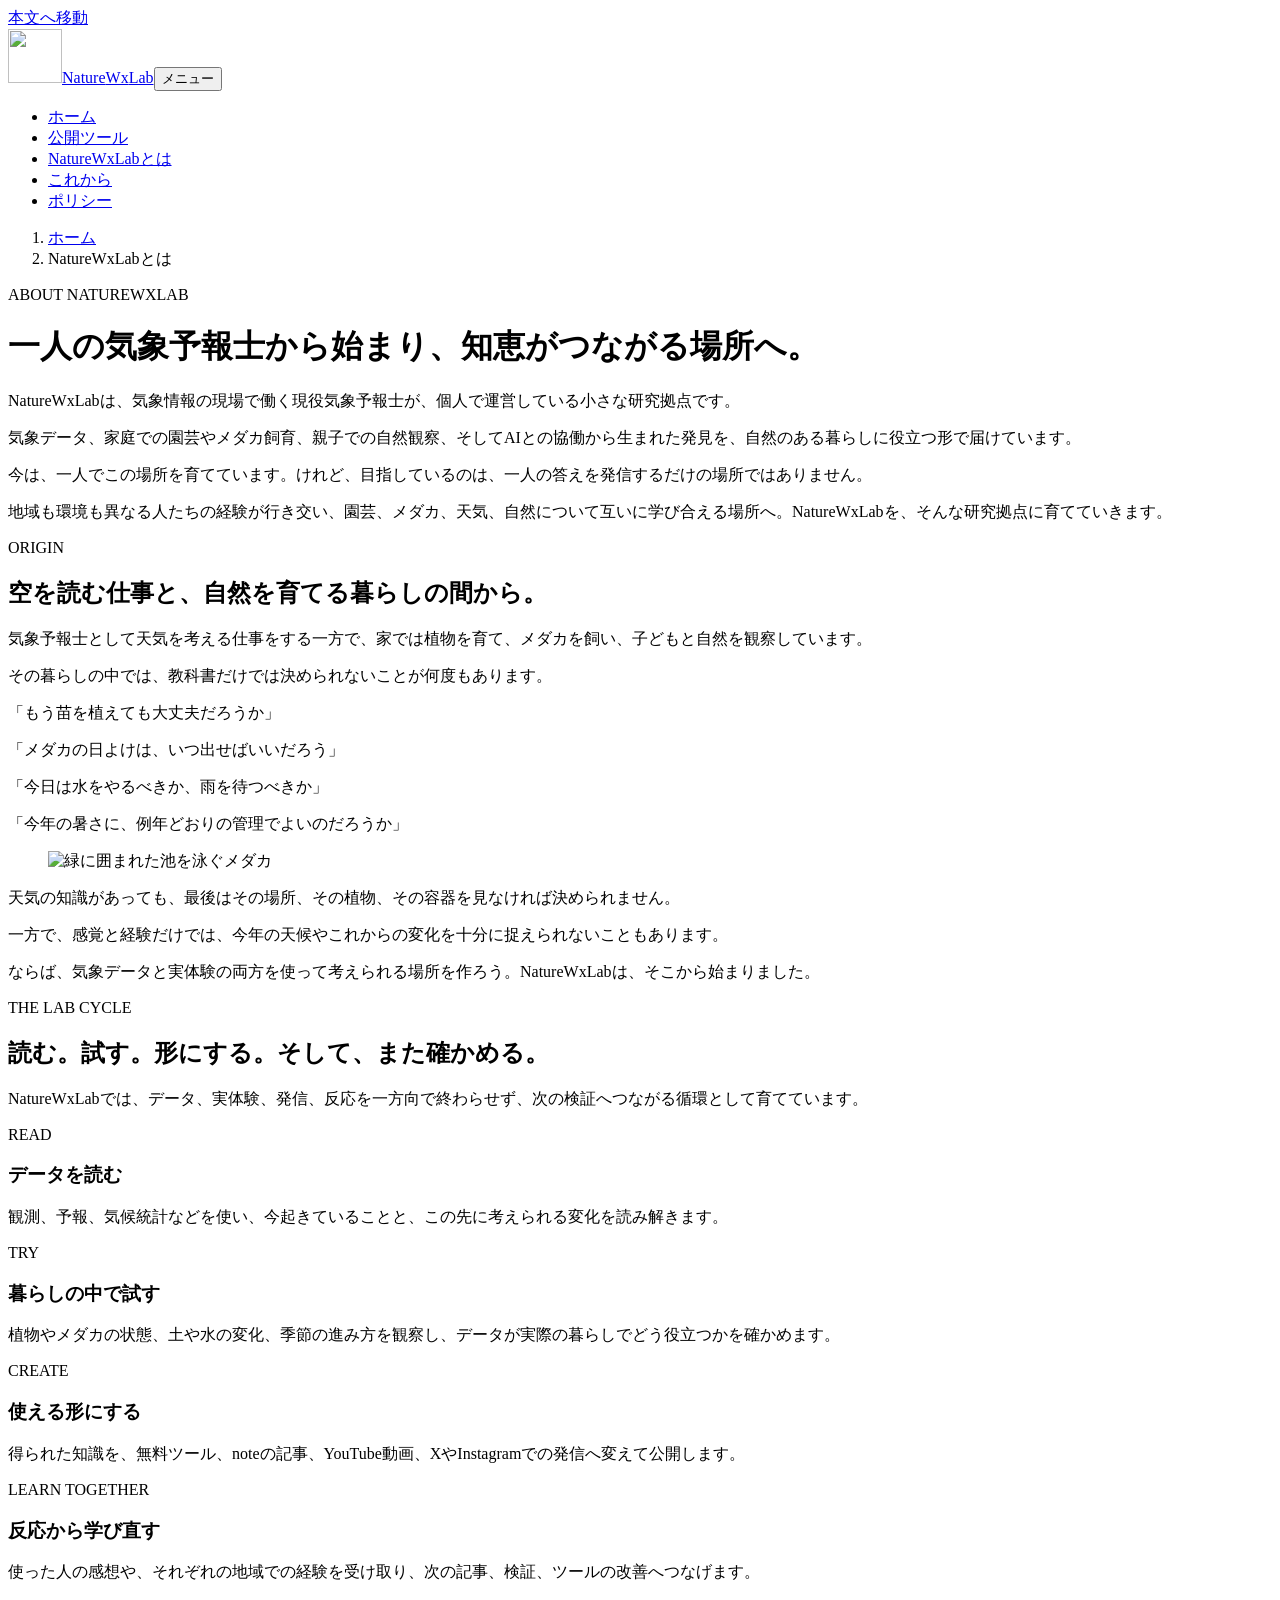
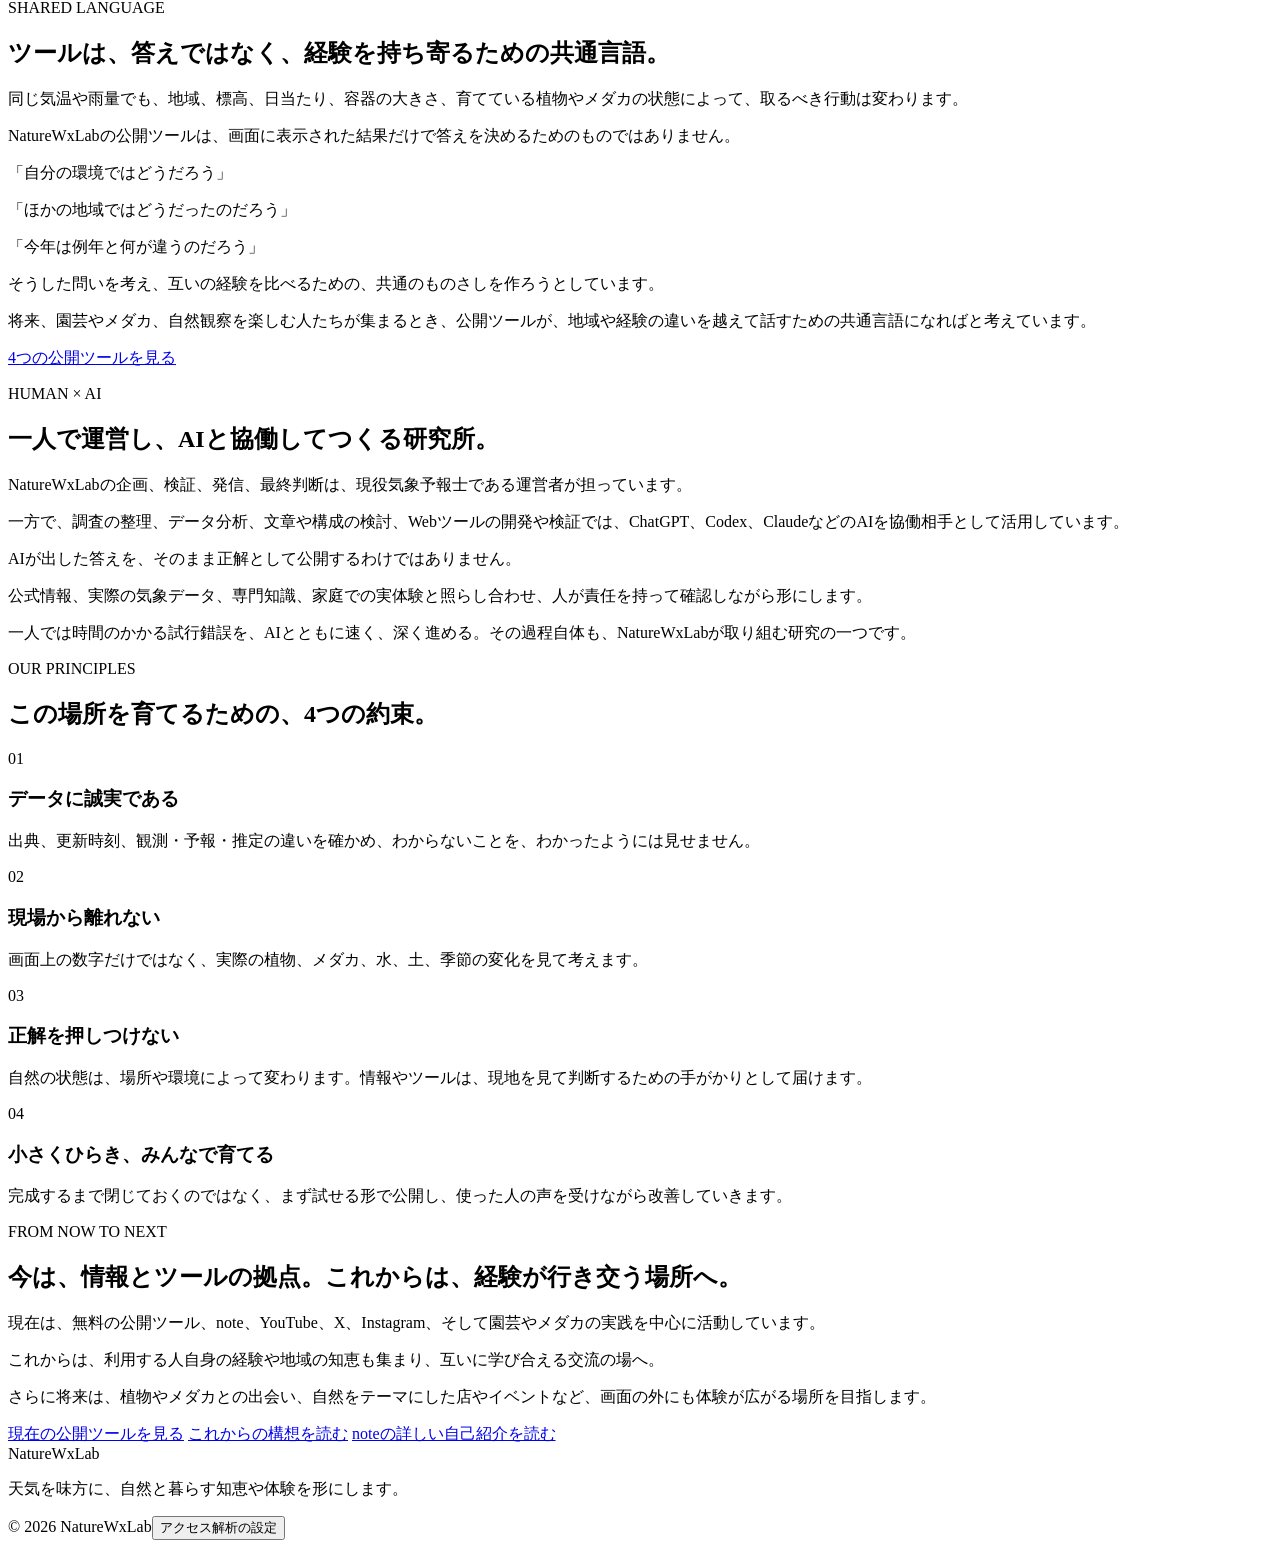
==== site/about/index.html @ 52f8b049 "Refine social sharing card design" ====
<!doctype html>
<html lang="ja">
<head>
  <meta charset="utf-8">
  <meta name="viewport" content="width=device-width, initial-scale=1">
  <title>NatureWxLabとは｜植物・メダカ・自然観察を、気象の視点で読み解く</title>
  <meta name="description" content="NatureWxLabは、現役気象予報士が個人で運営し、気象データと実体験、AIとの協働から、自然のある暮らしに役立つ情報、ツール、記事、動画を生み出す小さな研究拠点です。">
  <meta name="theme-color" content="#24725d">
  <meta name="robots" content="index,follow,max-image-preview:large">
  <link rel="canonical" href="https://naturewxlab.com/about/">
  <link rel="icon" href="/assets/icons/naturewxlab-icon.png" type="image/png">
  <link rel="apple-touch-icon" href="/assets/icons/naturewxlab-icon.png">
  <link rel="manifest" href="/site.webmanifest">
  <link rel="stylesheet" href="/assets/css/styles.css?v=20260722-3">
  <meta property="og:type" content="website">
  <meta property="og:locale" content="ja_JP">
  <meta property="og:site_name" content="NatureWxLab">
  <meta property="og:title" content="NatureWxLabとは｜植物・メダカ・自然観察を、気象の視点で読み解く">
  <meta property="og:description" content="NatureWxLabは、現役気象予報士が個人で運営し、気象データと実体験、AIとの協働から、自然のある暮らしに役立つ情報、ツール、記事、動画を生み出す小さな研究拠点です。">
  <meta property="og:url" content="https://naturewxlab.com/about/">
  <meta property="og:image" content="https://naturewxlab.com/assets/images/og-image-20260722-v3.jpg">
  <meta property="og:image:width" content="1200">
  <meta property="og:image:height" content="630">
  <meta property="og:image:alt" content="NatureWxLab 天気を味方に、自然と暮らす">
  <meta name="twitter:card" content="summary_large_image">
  <meta name="twitter:title" content="NatureWxLabとは｜植物・メダカ・自然観察を、気象の視点で読み解く">
  <meta name="twitter:description" content="NatureWxLabは、現役気象予報士が個人で運営し、気象データと実体験、AIとの協働から、自然のある暮らしに役立つ情報、ツール、記事、動画を生み出す小さな研究拠点です。">
  <meta name="twitter:image" content="https://naturewxlab.com/assets/images/og-image-20260722-v3.jpg">
  <meta name="twitter:image:alt" content="NatureWxLab 天気を味方に、自然と暮らす">
  <script src="/assets/js/navigation.js"></script>
  <script defer src="/assets/js/analytics-config.js"></script>
  <script defer src="/assets/js/analytics-consent.js"></script>
</head>
<body>
  <a class="skip-link" href="#main-content">本文へ移動</a>
  <header class="site-header"><div class="header-inner"><a class="brand" href="/" aria-label="NatureWxLab トップページ"><img src="/assets/icons/naturewxlab-icon.png" width="54" height="54" alt="" aria-hidden="true"><span class="brand-wordmark"><span>Nature<span class="brand-wx">Wx</span>Lab</span></span></a><button class="nav-toggle" type="button" aria-expanded="false" aria-controls="global-nav" aria-label="メニューを開く" data-nav-toggle><span class="nav-toggle-icon" aria-hidden="true"><span></span></span><span class="nav-toggle-label">メニュー</span></button><nav class="global-nav" id="global-nav" aria-label="メインメニュー" data-global-nav><ul><li><a href="/">ホーム</a></li><li><a href="/tools/">公開ツール</a></li><li><a href="/about/" aria-current="page">NatureWxLabとは</a></li><li><a href="/vision/">これから</a></li><li><a href="/policy/">ポリシー</a></li></ul></nav></div></header>

  <main id="main-content">
    <header class="page-hero about-hero">
      <div class="section-inner">
        <ol class="breadcrumb" aria-label="パンくずリスト"><li><a href="/">ホーム</a></li><li aria-current="page">NatureWxLabとは</li></ol>
        <p class="eyebrow">ABOUT NATUREWXLAB</p>
        <h1><span class="heading-line">一人の気象予報士から始まり、</span><span class="heading-line">知恵がつながる場所へ。</span></h1>
        <div class="page-lede page-lede-wide page-intro">
          <p>NatureWxLabは、気象情報の現場で働く現役気象予報士が、個人で運営している小さな研究拠点です。</p>
          <p>気象データ、家庭での園芸やメダカ飼育、親子での自然観察、そしてAIとの協働から生まれた発見を、自然のある暮らしに役立つ形で届けています。</p>
          <p>今は、一人でこの場所を育てています。けれど、目指しているのは、一人の答えを発信するだけの場所ではありません。</p>
          <p>地域も環境も異なる人たちの経験が行き交い、園芸、メダカ、天気、自然について互いに学び合える場所へ。NatureWxLabを、そんな研究拠点に育てていきます。</p>
        </div>
      </div>
    </header>

    <section class="section white about-section" aria-labelledby="about-origin-title">
      <div class="section-inner">
        <div class="content-block about-prose">
          <p class="eyebrow">ORIGIN</p>
          <h2 id="about-origin-title" class="about-one-line-title"><span class="about-title-mobile-line">空を読む仕事と、自然を</span><span class="about-title-mobile-line">育てる暮らしの間から。</span></h2>
          <p>気象予報士として天気を考える仕事をする一方で、家では植物を育て、メダカを飼い、子どもと自然を観察しています。</p>
          <p>その暮らしの中では、教科書だけでは決められないことが何度もあります。</p>
          <div class="about-questions" aria-label="暮らしの中で生まれた問い">
            <p>「もう苗を植えても大丈夫だろうか」</p>
            <p>「メダカの日よけは、いつ出せばいいだろう」</p>
            <p>「今日は水をやるべきか、雨を待つべきか」</p>
            <p>「今年の暑さに、例年どおりの管理でよいのだろうか」</p>
          </div>
          <figure class="editorial-photo about-biotope-photo">
            <img src="/assets/images/editorial-medaka-pond-banner-20260716.jpg" width="2048" height="626" alt="緑に囲まれた池を泳ぐメダカ" loading="lazy" decoding="async">
          </figure>
          <p>天気の知識があっても、最後はその場所、その植物、その容器を見なければ決められません。</p>
          <p>一方で、感覚と経験だけでは、今年の天候やこれからの変化を十分に捉えられないこともあります。</p>
          <p class="about-origin-closing">ならば、気象データと実体験の両方を使って考えられる場所を作ろう。NatureWxLabは、そこから始まりました。</p>
        </div>
      </div>
    </section>

    <section class="section about-section" aria-labelledby="about-cycle-title">
      <div class="section-inner">
        <div class="section-heading about-heading">
          <p class="eyebrow">THE LAB CYCLE</p>
          <h2 id="about-cycle-title" class="about-one-line-title"><span class="about-title-mobile-line">読む。試す。形にする。</span><span class="about-title-mobile-line">そして、また確かめる。</span></h2>
          <p>NatureWxLabでは、データ、実体験、発信、反応を一方向で終わらせず、次の検証へつながる循環として育てています。</p>
        </div>
        <div class="cards four-up">
          <article class="card"><span class="card-kicker">READ</span><h3>データを読む</h3><p>観測、予報、気候統計などを使い、今起きていることと、この先に考えられる変化を読み解きます。</p></article>
          <article class="card"><span class="card-kicker">TRY</span><h3>暮らしの中で試す</h3><p>植物やメダカの状態、土や水の変化、季節の進み方を観察し、データが実際の暮らしでどう役立つかを確かめます。</p></article>
          <article class="card"><span class="card-kicker">CREATE</span><h3>使える形にする</h3><p>得られた知識を、無料ツール、noteの記事、YouTube動画、XやInstagramでの発信へ変えて公開します。</p></article>
          <article class="card"><span class="card-kicker">LEARN TOGETHER</span><h3>反応から学び直す</h3><p>使った人の感想や、それぞれの地域での経験を受け取り、次の記事、検証、ツールの改善へつなげます。</p></article>
        </div>
      </div>
    </section>

    <section class="section white about-section" aria-labelledby="about-language-title">
      <div class="section-inner">
        <div class="content-block about-prose">
          <p class="eyebrow">SHARED LANGUAGE</p>
          <h2 id="about-language-title" class="about-one-line-title"><span class="about-title-mobile-line">ツールは、答えではなく、</span><span class="about-title-mobile-line">経験を持ち寄るための</span><span class="about-title-mobile-line">共通言語。</span></h2>
          <p>同じ気温や雨量でも、地域、標高、日当たり、容器の大きさ、育てている植物やメダカの状態によって、取るべき行動は変わります。</p>
          <p>NatureWxLabの公開ツールは、画面に表示された結果だけで答えを決めるためのものではありません。</p>
          <div class="about-questions" aria-label="公開ツールから生まれる問い">
            <p>「自分の環境ではどうだろう」</p>
            <p>「ほかの地域ではどうだったのだろう」</p>
            <p>「今年は例年と何が違うのだろう」</p>
          </div>
          <p>そうした問いを考え、互いの経験を比べるための、共通のものさしを作ろうとしています。</p>
          <p>将来、園芸やメダカ、自然観察を楽しむ人たちが集まるとき、公開ツールが、地域や経験の違いを越えて話すための共通言語になればと考えています。</p>
          <div class="section-actions"><a class="button" href="/tools/">4つの公開ツールを見る</a></div>
        </div>
      </div>
    </section>

    <section class="section about-section" aria-labelledby="about-ai-title">
      <div class="section-inner">
        <div class="content-block about-prose">
          <p class="eyebrow">HUMAN × AI</p>
          <h2 id="about-ai-title" class="about-one-line-title"><span class="about-title-mobile-line">一人で運営し、AIと</span><span class="about-title-mobile-line">協働してつくる研究所。</span></h2>
          <p>NatureWxLabの企画、検証、発信、最終判断は、現役気象予報士である運営者が担っています。</p>
          <p>一方で、調査の整理、データ分析、文章や構成の検討、Webツールの開発や検証では、ChatGPT、Codex、ClaudeなどのAIを協働相手として活用しています。</p>
          <p>AIが出した答えを、そのまま正解として公開するわけではありません。</p>
          <p>公式情報、実際の気象データ、専門知識、家庭での実体験と照らし合わせ、人が責任を持って確認しながら形にします。</p>
          <p>一人では時間のかかる試行錯誤を、AIとともに速く、深く進める。その過程自体も、NatureWxLabが取り組む研究の一つです。</p>
        </div>
      </div>
    </section>

    <section class="section white about-section" aria-labelledby="about-principles-title">
      <div class="section-inner">
        <div class="section-heading about-heading">
          <p class="eyebrow">OUR PRINCIPLES</p>
          <h2 id="about-principles-title" class="about-one-line-title"><span class="about-title-mobile-line">この場所を育てる</span><span class="about-title-mobile-line">ための、4つの約束。</span></h2>
        </div>
        <div class="cards four-up">
          <article class="card"><span class="card-kicker">01</span><h3>データに誠実である</h3><p>出典、更新時刻、観測・予報・推定の違いを確かめ、わからないことを、わかったようには見せません。</p></article>
          <article class="card"><span class="card-kicker">02</span><h3>現場から離れない</h3><p>画面上の数字だけではなく、実際の植物、メダカ、水、土、季節の変化を見て考えます。</p></article>
          <article class="card"><span class="card-kicker">03</span><h3>正解を押しつけない</h3><p>自然の状態は、場所や環境によって変わります。情報やツールは、現地を見て判断するための手がかりとして届けます。</p></article>
          <article class="card"><span class="card-kicker">04</span><h3>小さくひらき、みんなで育てる</h3><p>完成するまで閉じておくのではなく、まず試せる形で公開し、使った人の声を受けながら改善していきます。</p></article>
        </div>
      </div>
    </section>

    <section class="section about-section" aria-labelledby="about-future-title">
      <div class="section-inner">
        <div class="content-block about-prose">
          <p class="eyebrow">FROM NOW TO NEXT</p>
          <h2 id="about-future-title"><span class="heading-line">今は、情報とツールの拠点。</span><span class="heading-line">これからは、経験が行き交う場所へ。</span></h2>
          <p>現在は、無料の公開ツール、note、YouTube、X、Instagram、そして園芸やメダカの実践を中心に活動しています。</p>
          <p>これからは、利用する人自身の経験や地域の知恵も集まり、互いに学び合える交流の場へ。</p>
          <p>さらに将来は、植物やメダカとの出会い、自然をテーマにした店やイベントなど、画面の外にも体験が広がる場所を目指します。</p>
          <div class="section-actions about-actions">
            <a class="button" href="/tools/">現在の公開ツールを見る</a>
            <a class="button secondary" href="/vision/">これからの構想を読む</a>
            <a class="button secondary" href="https://note.com/nature_wx_lab/m/mef6e32773d03" data-track-destination="note_profile">noteの詳しい自己紹介を読む</a>
          </div>
        </div>
      </div>
    </section>
  </main>

  <footer class="site-footer"><div class="footer-inner"><div class="footer-compact"><div class="footer-identity"><div class="footer-brand">NatureWxLab</div><p>天気を味方に、自然と暮らす知恵や体験を形にします。</p></div><div class="footer-meta"><span>© 2026 NatureWxLab</span><button class="footer-link-button" type="button" data-analytics-settings>アクセス解析の設定</button></div></div></div></footer>
  <section class="analytics-consent" hidden data-analytics-consent role="dialog" aria-labelledby="analytics-consent-title" aria-describedby="analytics-consent-description"><h2 id="analytics-consent-title">アクセス解析について</h2><p id="analytics-consent-description">サイト改善のため、同意いただいた場合だけGoogle Analyticsを使用します。広告目的には使用しません。同意しなくても閲覧や機能に影響はなく、設定は後から変更できます。<a href="/policy/#analytics">詳しく見る</a></p><div class="consent-actions"><button class="consent-button secondary" type="button" data-analytics-decline>同意しない</button><button class="consent-button" type="button" data-analytics-accept>同意する</button></div></section>
</body>
</html>
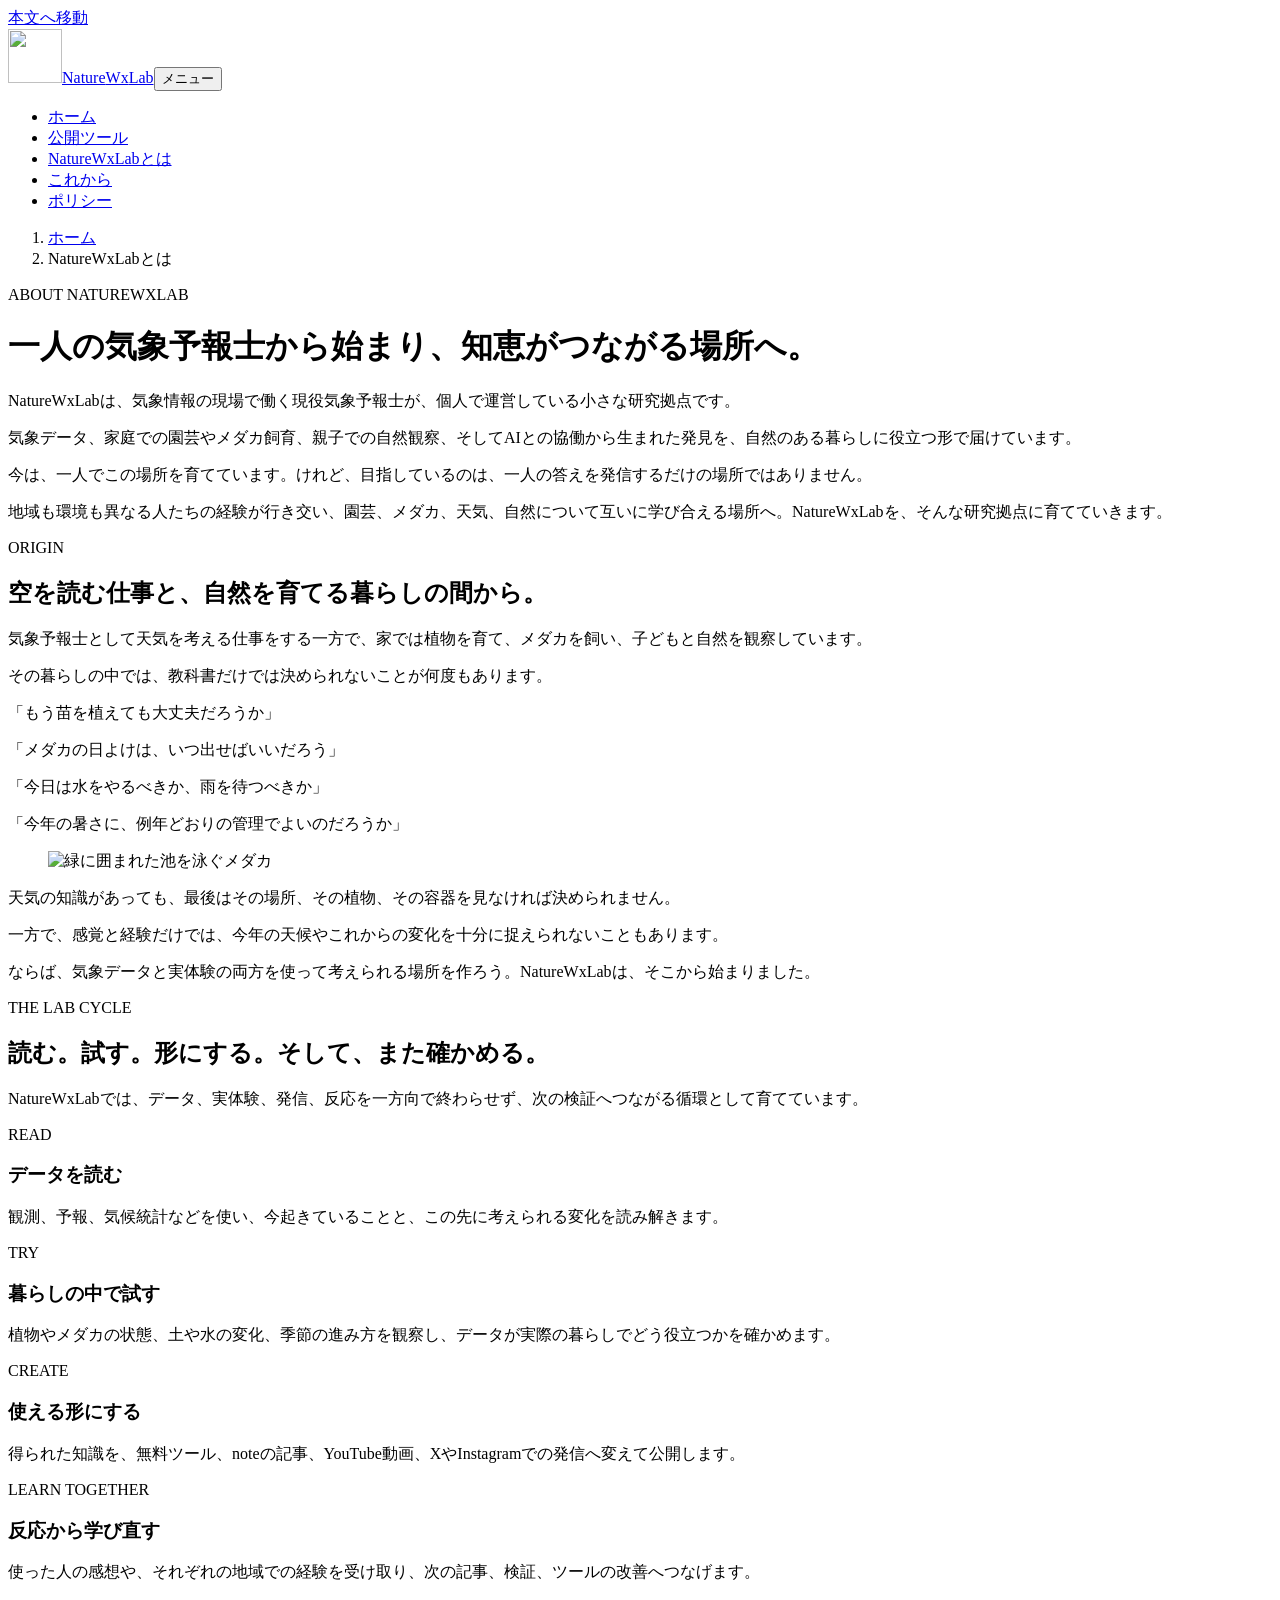
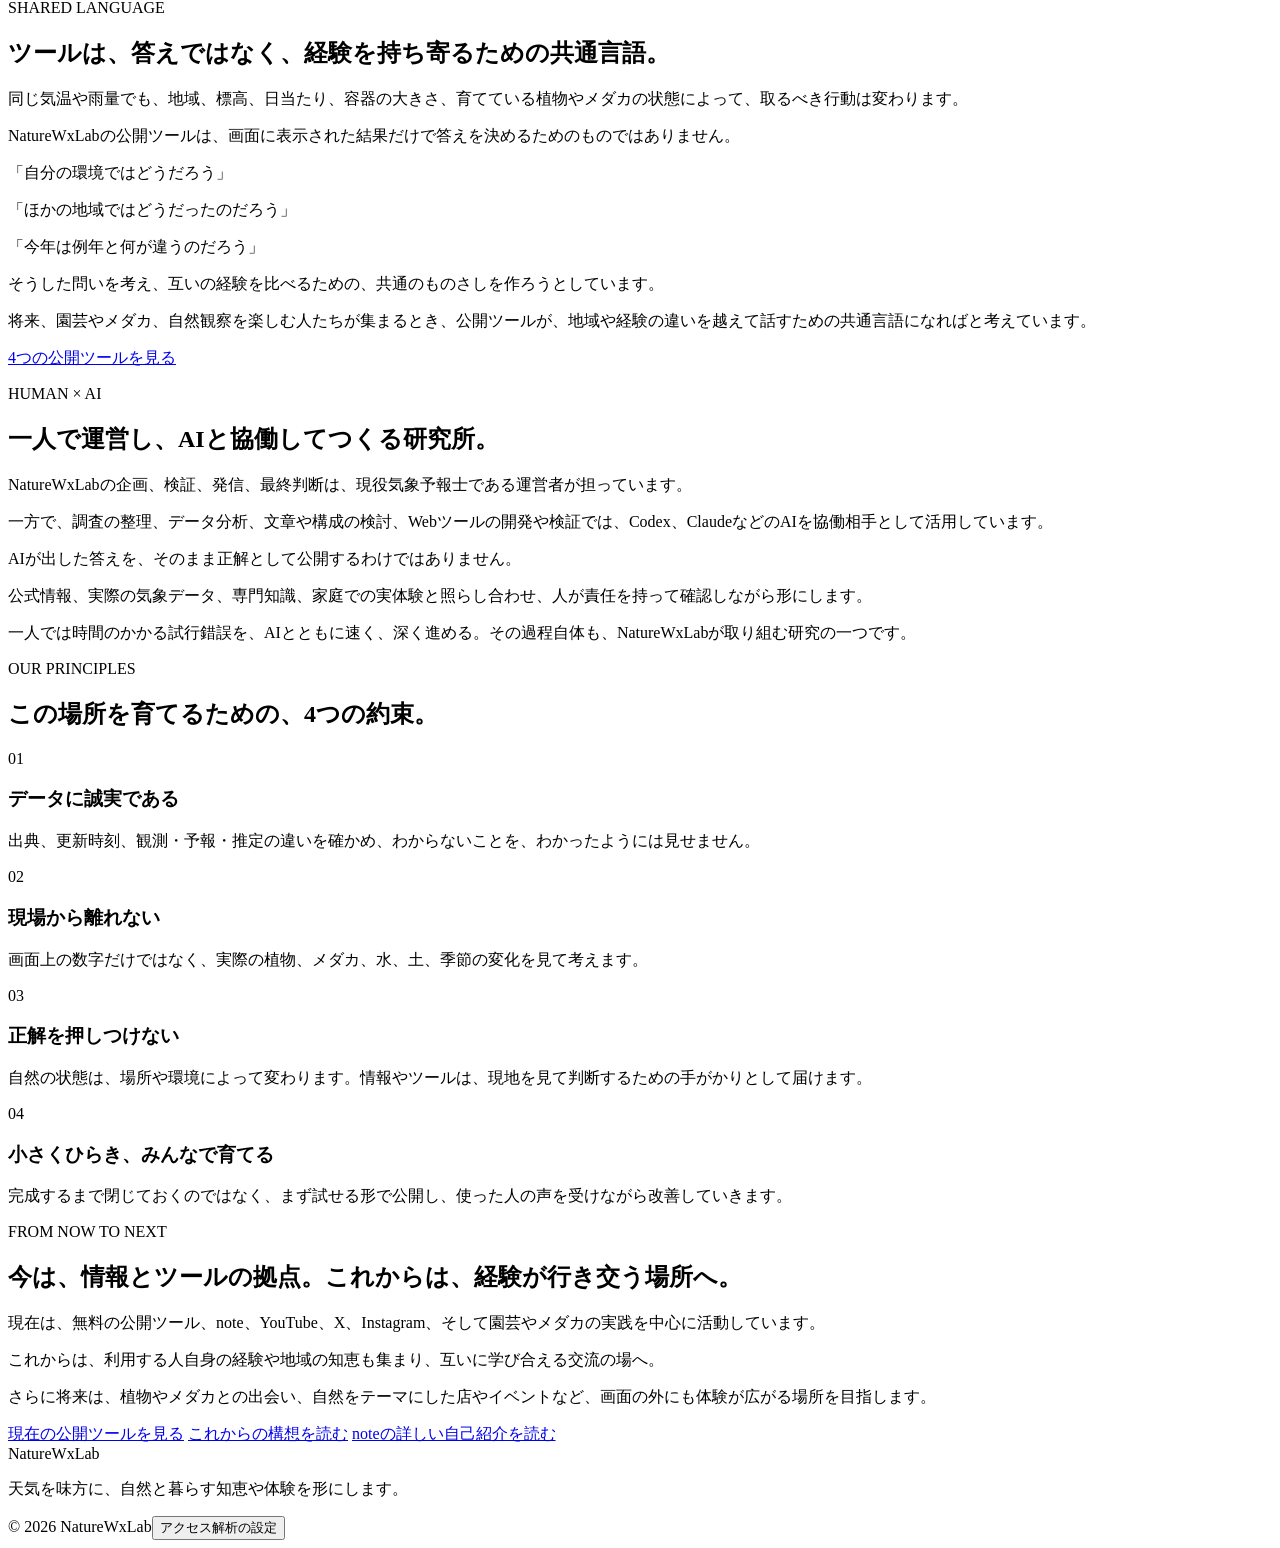
==== commit 143dd069: "Refine About and Vision copy breaks" ====
--- a/site/about/index.html
+++ b/site/about/index.html
@@ -18,14 +18,14 @@
   <meta property="og:title" content="NatureWxLabとは｜植物・メダカ・自然観察を、気象の視点で読み解く">
   <meta property="og:description" content="NatureWxLabは、現役気象予報士が個人で運営し、気象データと実体験、AIとの協働から、自然のある暮らしに役立つ情報、ツール、記事、動画を生み出す小さな研究拠点です。">
   <meta property="og:url" content="https://naturewxlab.com/about/">
-  <meta property="og:image" content="https://naturewxlab.com/assets/images/og-image-20260722-v3.jpg">
+  <meta property="og:image" content="https://naturewxlab.com/assets/images/og-image-20260722-v4.jpg">
   <meta property="og:image:width" content="1200">
   <meta property="og:image:height" content="630">
   <meta property="og:image:alt" content="NatureWxLab 天気を味方に、自然と暮らす">
   <meta name="twitter:card" content="summary_large_image">
   <meta name="twitter:title" content="NatureWxLabとは｜植物・メダカ・自然観察を、気象の視点で読み解く">
   <meta name="twitter:description" content="NatureWxLabは、現役気象予報士が個人で運営し、気象データと実体験、AIとの協働から、自然のある暮らしに役立つ情報、ツール、記事、動画を生み出す小さな研究拠点です。">
-  <meta name="twitter:image" content="https://naturewxlab.com/assets/images/og-image-20260722-v3.jpg">
+  <meta name="twitter:image" content="https://naturewxlab.com/assets/images/og-image-20260722-v4.jpg">
   <meta name="twitter:image:alt" content="NatureWxLab 天気を味方に、自然と暮らす">
   <script src="/assets/js/navigation.js"></script>
   <script defer src="/assets/js/analytics-config.js"></script>
@@ -114,7 +114,7 @@
           <p class="eyebrow">HUMAN × AI</p>
           <h2 id="about-ai-title" class="about-one-line-title"><span class="about-title-mobile-line">一人で運営し、AIと</span><span class="about-title-mobile-line">協働してつくる研究所。</span></h2>
           <p>NatureWxLabの企画、検証、発信、最終判断は、現役気象予報士である運営者が担っています。</p>
-          <p>一方で、調査の整理、データ分析、文章や構成の検討、Webツールの開発や検証では、ChatGPT、Codex、ClaudeなどのAIを協働相手として活用しています。</p>
+          <p>一方で、調査の整理、データ分析、文章や構成の検討、Webツールの開発や検証では、Codex、ClaudeなどのAIを協働相手として活用しています。</p>
           <p>AIが出した答えを、そのまま正解として公開するわけではありません。</p>
           <p>公式情報、実際の気象データ、専門知識、家庭での実体験と照らし合わせ、人が責任を持って確認しながら形にします。</p>
           <p>一人では時間のかかる試行錯誤を、AIとともに速く、深く進める。その過程自体も、NatureWxLabが取り組む研究の一つです。</p>
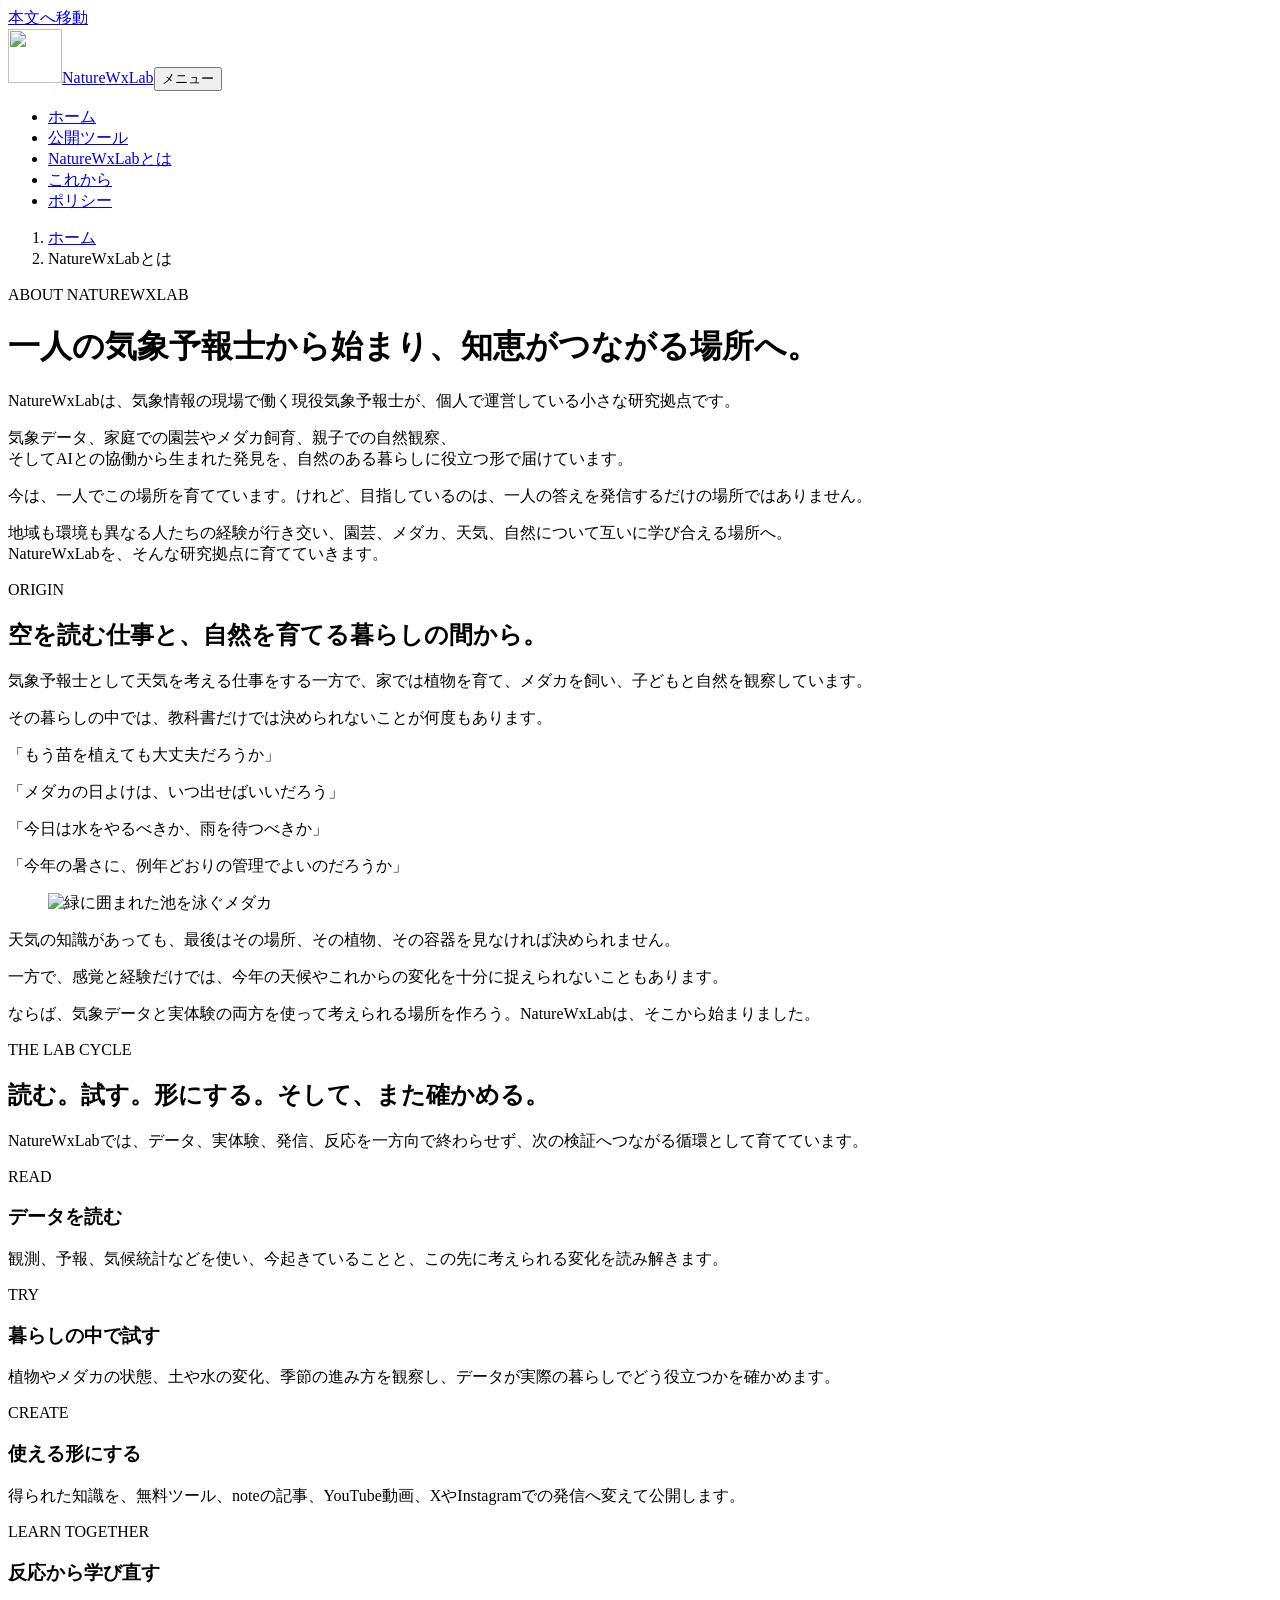
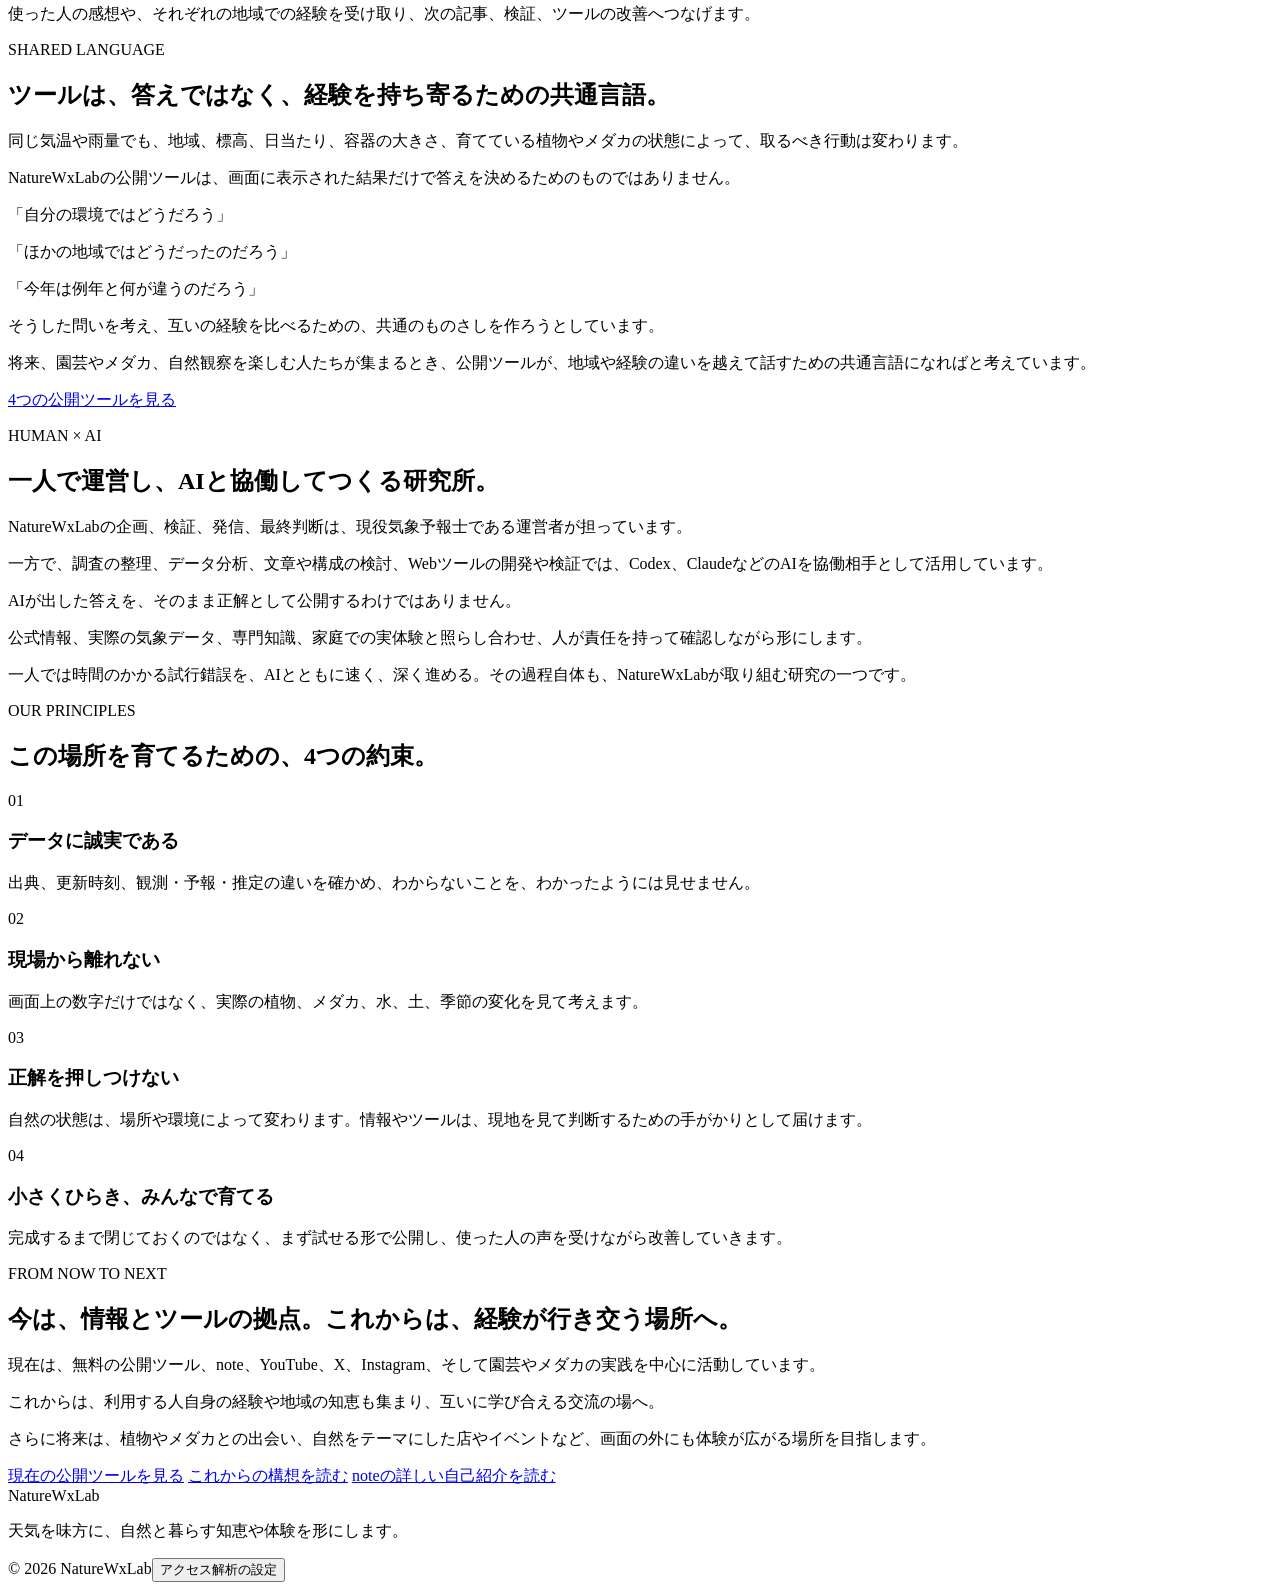
==== commit 268700b6: "Set About introduction line breaks" ====
--- a/site/about/index.html
+++ b/site/about/index.html
@@ -43,9 +43,9 @@
         <h1><span class="heading-line">一人の気象予報士から始まり、</span><span class="heading-line">知恵がつながる場所へ。</span></h1>
         <div class="page-lede page-lede-wide page-intro">
           <p>NatureWxLabは、気象情報の現場で働く現役気象予報士が、個人で運営している小さな研究拠点です。</p>
-          <p>気象データ、家庭での園芸やメダカ飼育、親子での自然観察、そしてAIとの協働から生まれた発見を、自然のある暮らしに役立つ形で届けています。</p>
+          <p>気象データ、家庭での園芸やメダカ飼育、親子での自然観察、<br>そしてAIとの協働から生まれた発見を、自然のある暮らしに役立つ形で届けています。</p>
           <p>今は、一人でこの場所を育てています。けれど、目指しているのは、一人の答えを発信するだけの場所ではありません。</p>
-          <p>地域も環境も異なる人たちの経験が行き交い、園芸、メダカ、天気、自然について互いに学び合える場所へ。NatureWxLabを、そんな研究拠点に育てていきます。</p>
+          <p>地域も環境も異なる人たちの経験が行き交い、園芸、メダカ、天気、自然について互いに学び合える場所へ。<br>NatureWxLabを、そんな研究拠点に育てていきます。</p>
         </div>
       </div>
     </header>
